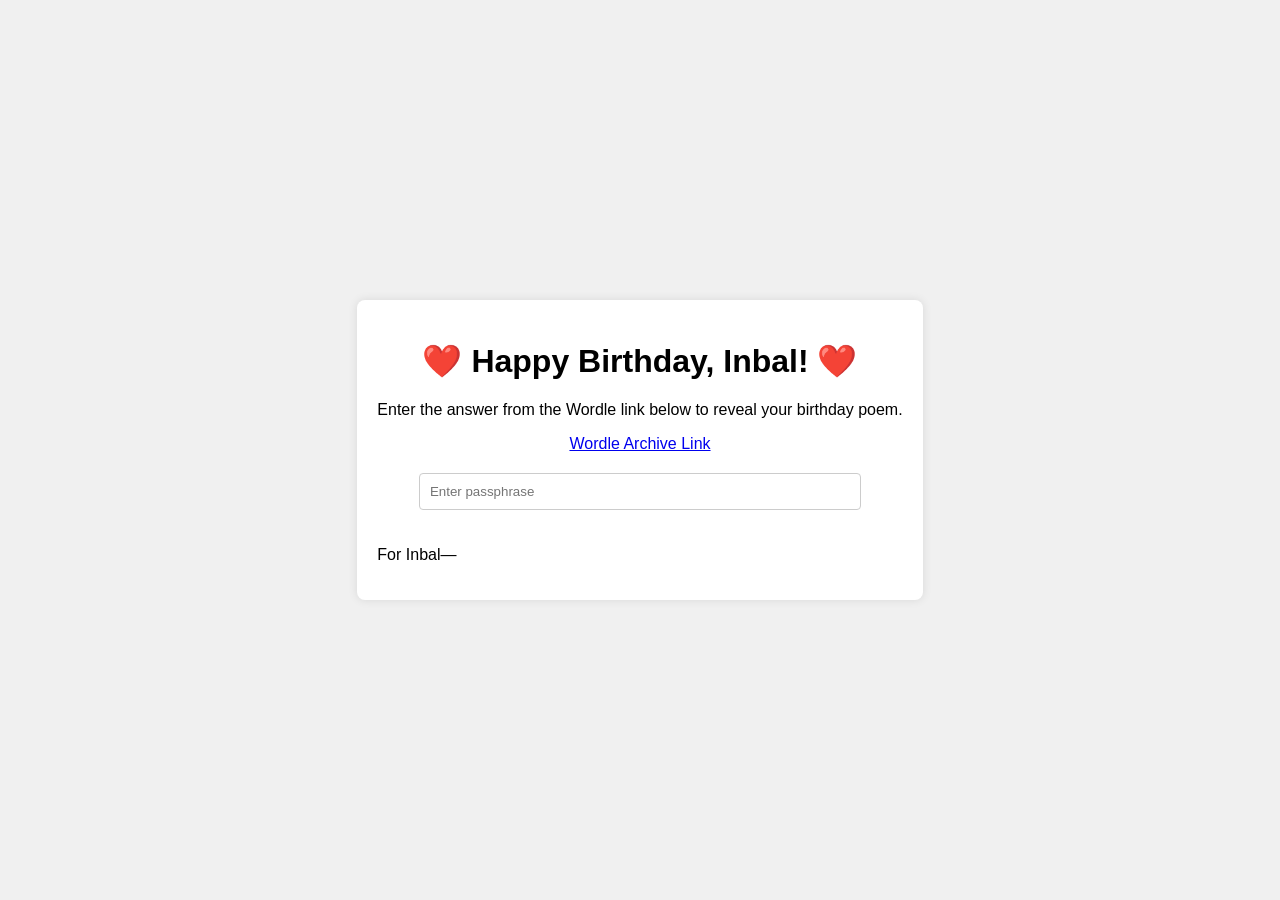
==== index.html @ 612f57b4 "inbal birthday wordle poem reveal game - initial draft" ====
<!DOCTYPE html>
<html lang="en">
<head>
    <meta charset="UTF-8">
    <meta name="viewport" content="width=device-width, initial-scale=1.0">
    <title>Poem Reveal</title>
    <link rel="stylesheet" href="css/styles.css">
</head>
<body>
    <div class="container">
        <h1>❤️ Happy Birthday, Inbal! ❤️</h1>
        <p>Enter the answer from the Wordle link below to reveal your birthday poem.</p>
        <p id="updateMsg">The Wordle link has been updated.</p>
        <a target="_blank" id="wordleArchiveLink" href="https://wordlearchive.com/989">Wordle Archive Link</a>
        <input type="text" id="keywordInput" placeholder="Enter passphrase">
        <div id="poemContainer">
            <p>For Inbal—</p>
        </div>
    </div>
    <script src="js/main.js"></script>
</body>
</html>
---- css/styles.css ----
body {
    font-family: 'Source Sans Pro', sans-serif;
    display: flex;
    justify-content: center;
    align-items: center;
    height: 100vh;
    margin: 0;
    background-color: #f0f0f0;
}

.container {
    text-align: center;
    background: white;
    padding: 20px;
    border-radius: 8px;
    box-shadow: 0 0 10px rgba(0, 0, 0, 0.1);
}

#keywordInput {
    width: 80%;
    padding: 10px;
    margin-bottom: 20px;
    margin-top: 20px;
    border: 1px solid #ccc;
    border-radius: 4px;
}

a {
    margin-bottom: 20px;
}

#poemContainer {
    text-align: left;
}
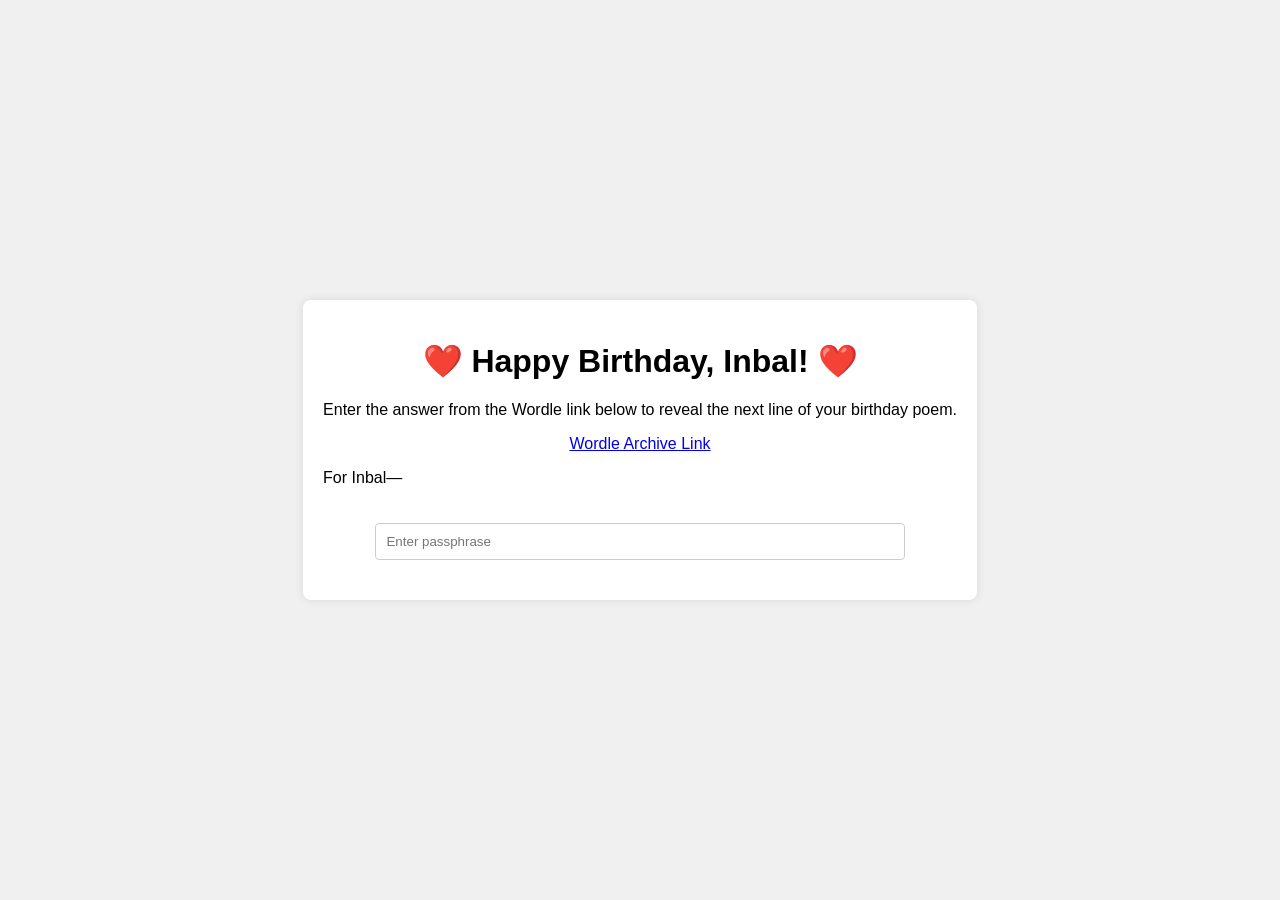
==== commit 6be6ff5f: "moved input below poem" ====
--- a/index.html
+++ b/index.html
@@ -9,13 +9,13 @@
 <body>
     <div class="container">
         <h1>❤️ Happy Birthday, Inbal! ❤️</h1>
-        <p>Enter the answer from the Wordle link below to reveal your birthday poem.</p>
+        <p>Enter the answer from the Wordle link below to reveal the next line of your birthday poem.</p>
         <p id="updateMsg">The Wordle link has been updated.</p>
         <a target="_blank" id="wordleArchiveLink" href="https://wordlearchive.com/989">Wordle Archive Link</a>
-        <input type="text" id="keywordInput" placeholder="Enter passphrase">
         <div id="poemContainer">
             <p>For Inbal—</p>
         </div>
+        <input type="text" id="keywordInput" placeholder="Enter passphrase">
     </div>
     <script src="js/main.js"></script>
 </body>
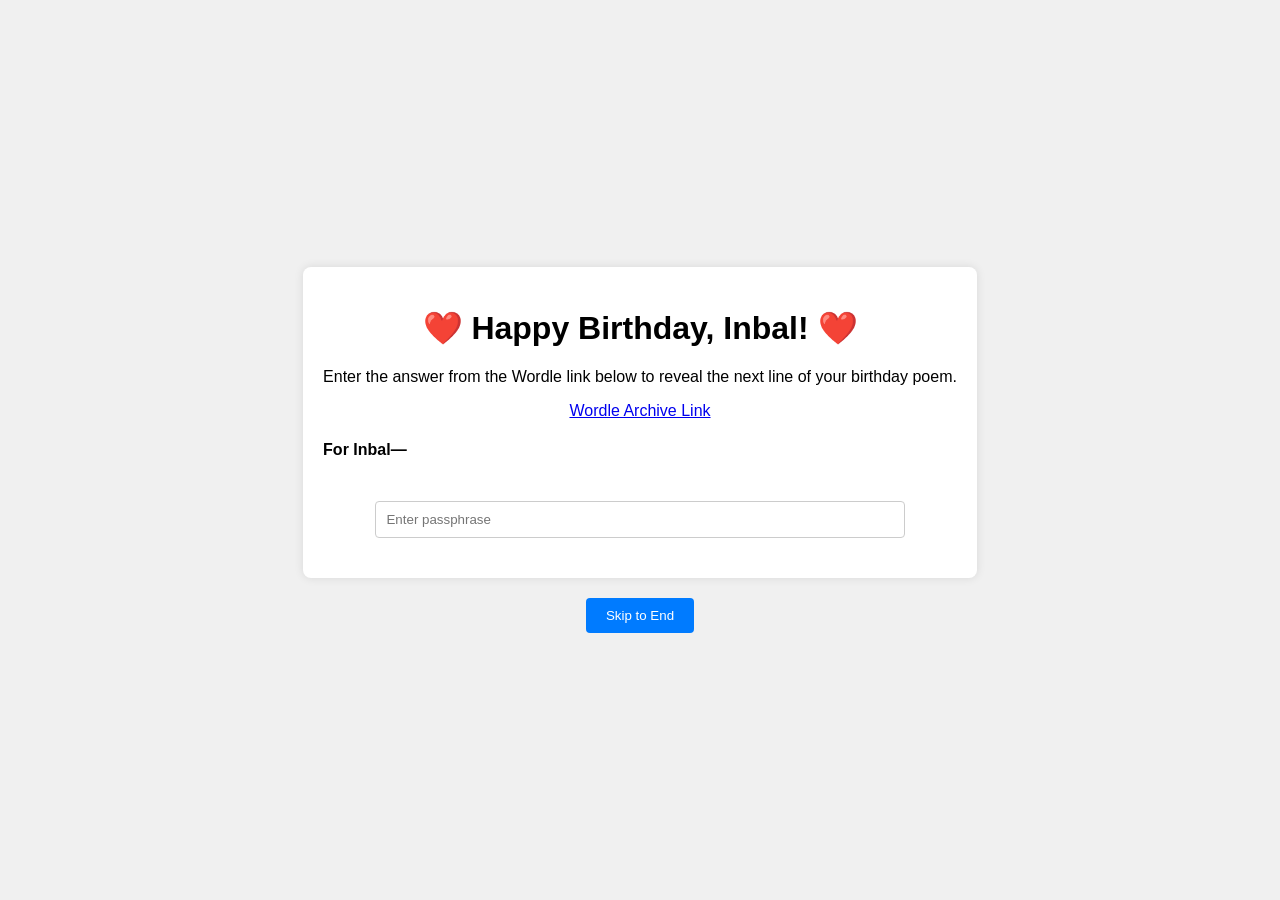
==== commit cdbd66a3: "skip to end" ====
--- a/index.html
+++ b/index.html
@@ -13,10 +13,15 @@
         <p id="updateMsg">The Wordle link has been updated.</p>
         <a target="_blank" id="wordleArchiveLink" href="https://wordlearchive.com/989">Wordle Archive Link</a>
         <div id="poemContainer">
-            <p>For Inbal—</p>
+            <h4>For Inbal—</h4>
         </div>
         <input type="text" id="keywordInput" placeholder="Enter passphrase">
     </div>
+    <button id="skipToEnd">Skip to End</button>
     <script src="js/main.js"></script>
+    <script type="module">
+        import confetti from 'https://cdn.skypack.dev/canvas-confetti';
+        confetti();
+    </script>
 </body>
 </html>
--- a/css/styles.css
+++ b/css/styles.css
@@ -1,6 +1,7 @@
 body {
     font-family: 'Source Sans Pro', sans-serif;
     display: flex;
+    flex-direction: column;
     justify-content: center;
     align-items: center;
     height: 100vh;
@@ -31,4 +32,16 @@
 
 #poemContainer {
     text-align: left;
+}
+button {
+    padding: 10px 20px;
+    background-color: #007bff;
+    color: white;
+    border: none;
+    border-radius: 4px;
+    cursor: pointer;
+    margin-top: 20px;
+}
+button:hover {
+    background-color: #0056b3;
 }
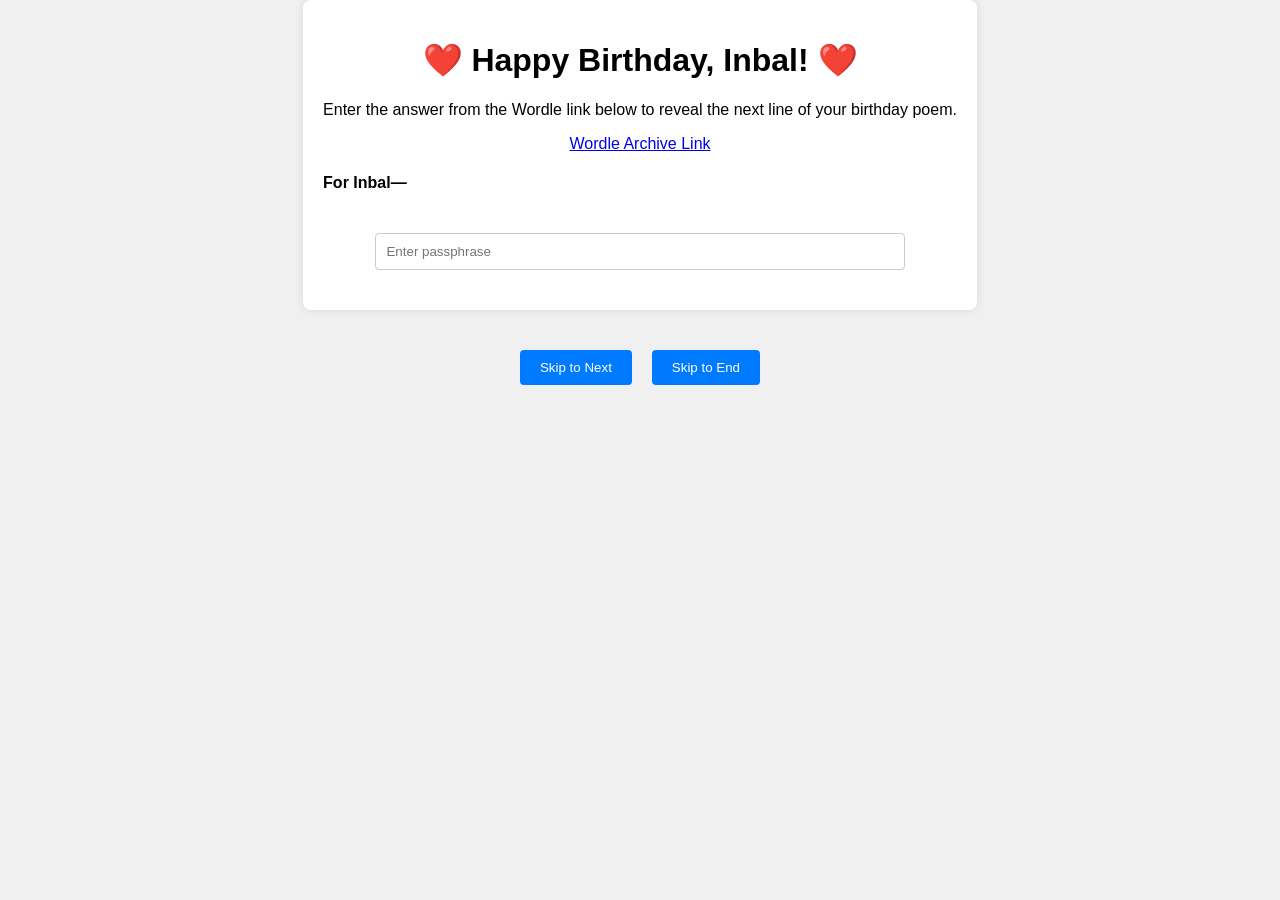
==== commit e9967e5c: "skip to next" ====
--- a/index.html
+++ b/index.html
@@ -17,7 +17,10 @@
         </div>
         <input type="text" id="keywordInput" placeholder="Enter passphrase">
     </div>
-    <button id="skipToEnd">Skip to End</button>
+    <div class="skipBtnContainer">
+        <button id="skipToNext">Skip to Next</button>    
+        <button id="skipToEnd">Skip to End</button>
+    </div>
     <script src="js/main.js"></script>
     <script type="module">
         import confetti from 'https://cdn.skypack.dev/canvas-confetti';
--- a/css/styles.css
+++ b/css/styles.css
@@ -4,7 +4,6 @@
     flex-direction: column;
     justify-content: center;
     align-items: center;
-    height: 100vh;
     margin: 0;
     background-color: #f0f0f0;
 }
@@ -44,4 +43,12 @@
 }
 button:hover {
     background-color: #0056b3;
+}
+.skipBtnContainer {
+    display: flex;
+    justify-content: center;
+    align-items: center;
+    margin-top: 20px;
+    width: 100%;
+    gap: 20px;
 }
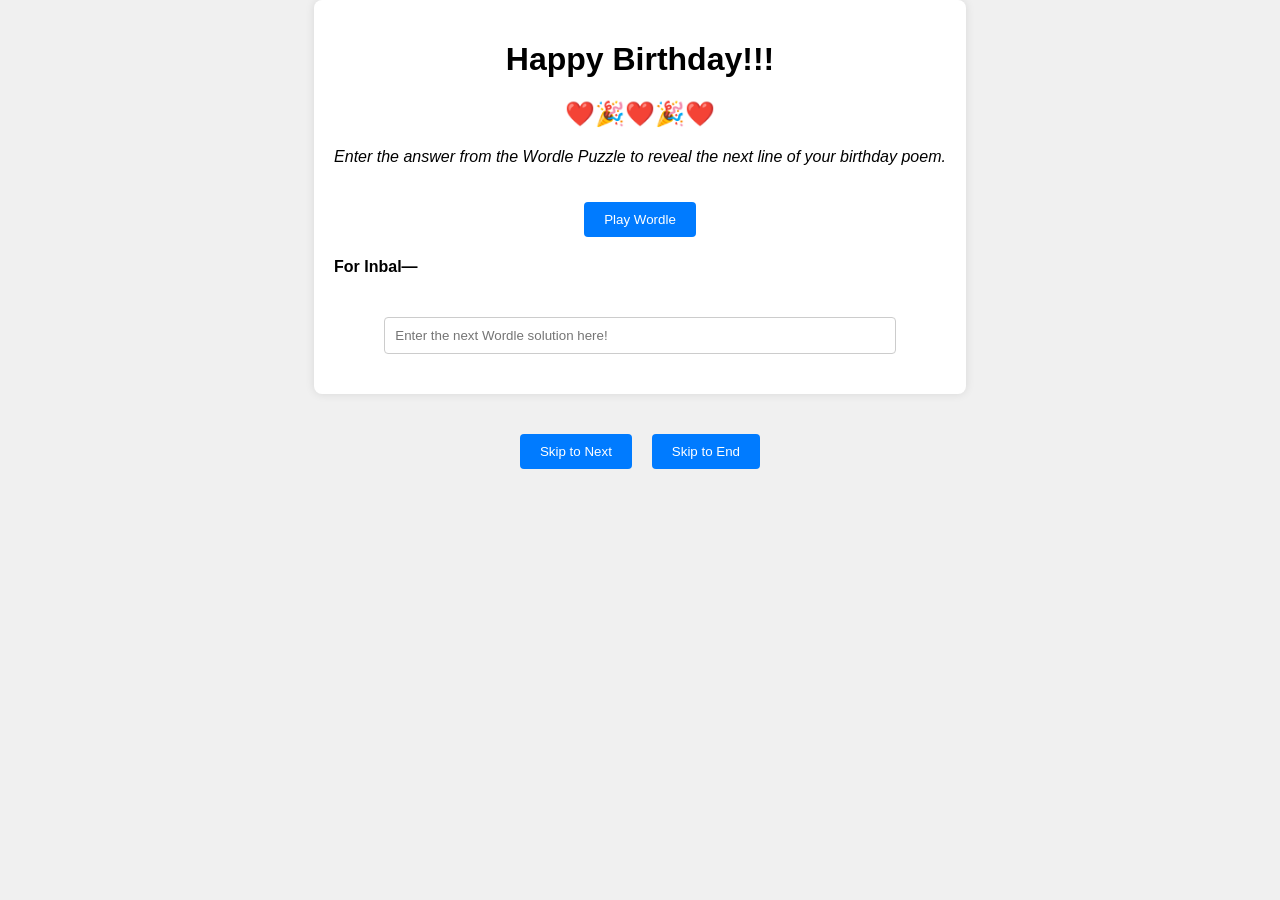
==== commit dca5eca8: "final tweaks" ====
--- a/index.html
+++ b/index.html
@@ -8,14 +8,17 @@
 </head>
 <body>
     <div class="container">
-        <h1>❤️ Happy Birthday, Inbal! ❤️</h1>
-        <p>Enter the answer from the Wordle link below to reveal the next line of your birthday poem.</p>
-        <p id="updateMsg">The Wordle link has been updated.</p>
-        <a target="_blank" id="wordleArchiveLink" href="https://wordlearchive.com/989">Wordle Archive Link</a>
+        <h1>Happy Birthday!!!</h1>
+        <h2>❤️🎉❤️🎉❤️</h2>
+        <p id="instructions">Enter the answer from the Wordle Puzzle to reveal the next line of your birthday poem.</p>
+        <p id="updateMsg">The Wordle Puzzle has been updated. Play again for the next line!</p>
+        <a target="_blank" id="wordleArchiveLink" href="https://wordlearchive.com/989">
+            <button>Play Wordle</button>
+        </a>
         <div id="poemContainer">
             <h4>For Inbal—</h4>
         </div>
-        <input type="text" id="keywordInput" placeholder="Enter passphrase">
+        <input type="text" id="keywordInput" placeholder="Enter the next Wordle solution here!">
     </div>
     <div class="skipBtnContainer">
         <button id="skipToNext">Skip to Next</button>    
--- a/css/styles.css
+++ b/css/styles.css
@@ -49,6 +49,19 @@
     justify-content: center;
     align-items: center;
     margin-top: 20px;
+    margin-bottom: 40px;
     width: 100%;
     gap: 20px;
+
+}
+
+#updateMsg {
+    background-color: #007bff;
+    color: white;
+    padding: 5px;
+    display: none;
+}
+
+#instructions {
+    font-style: italic;
 }
